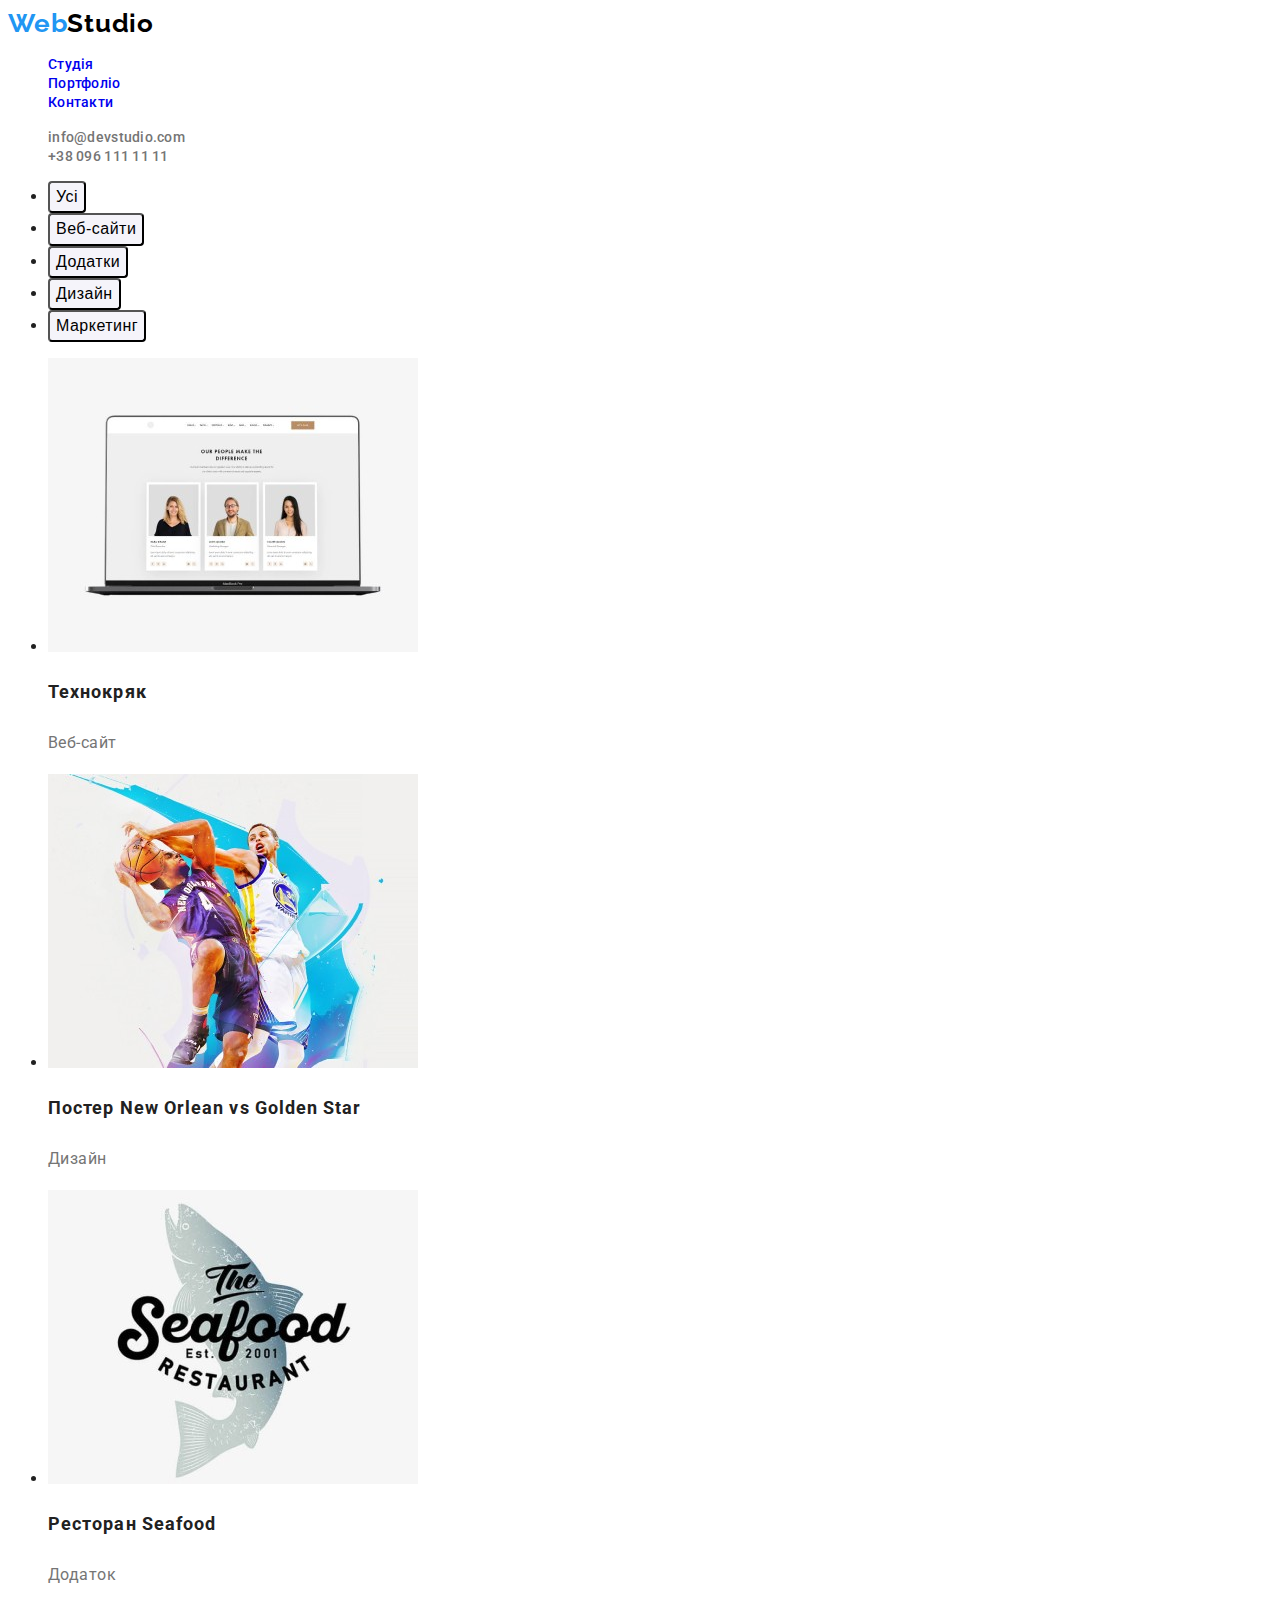
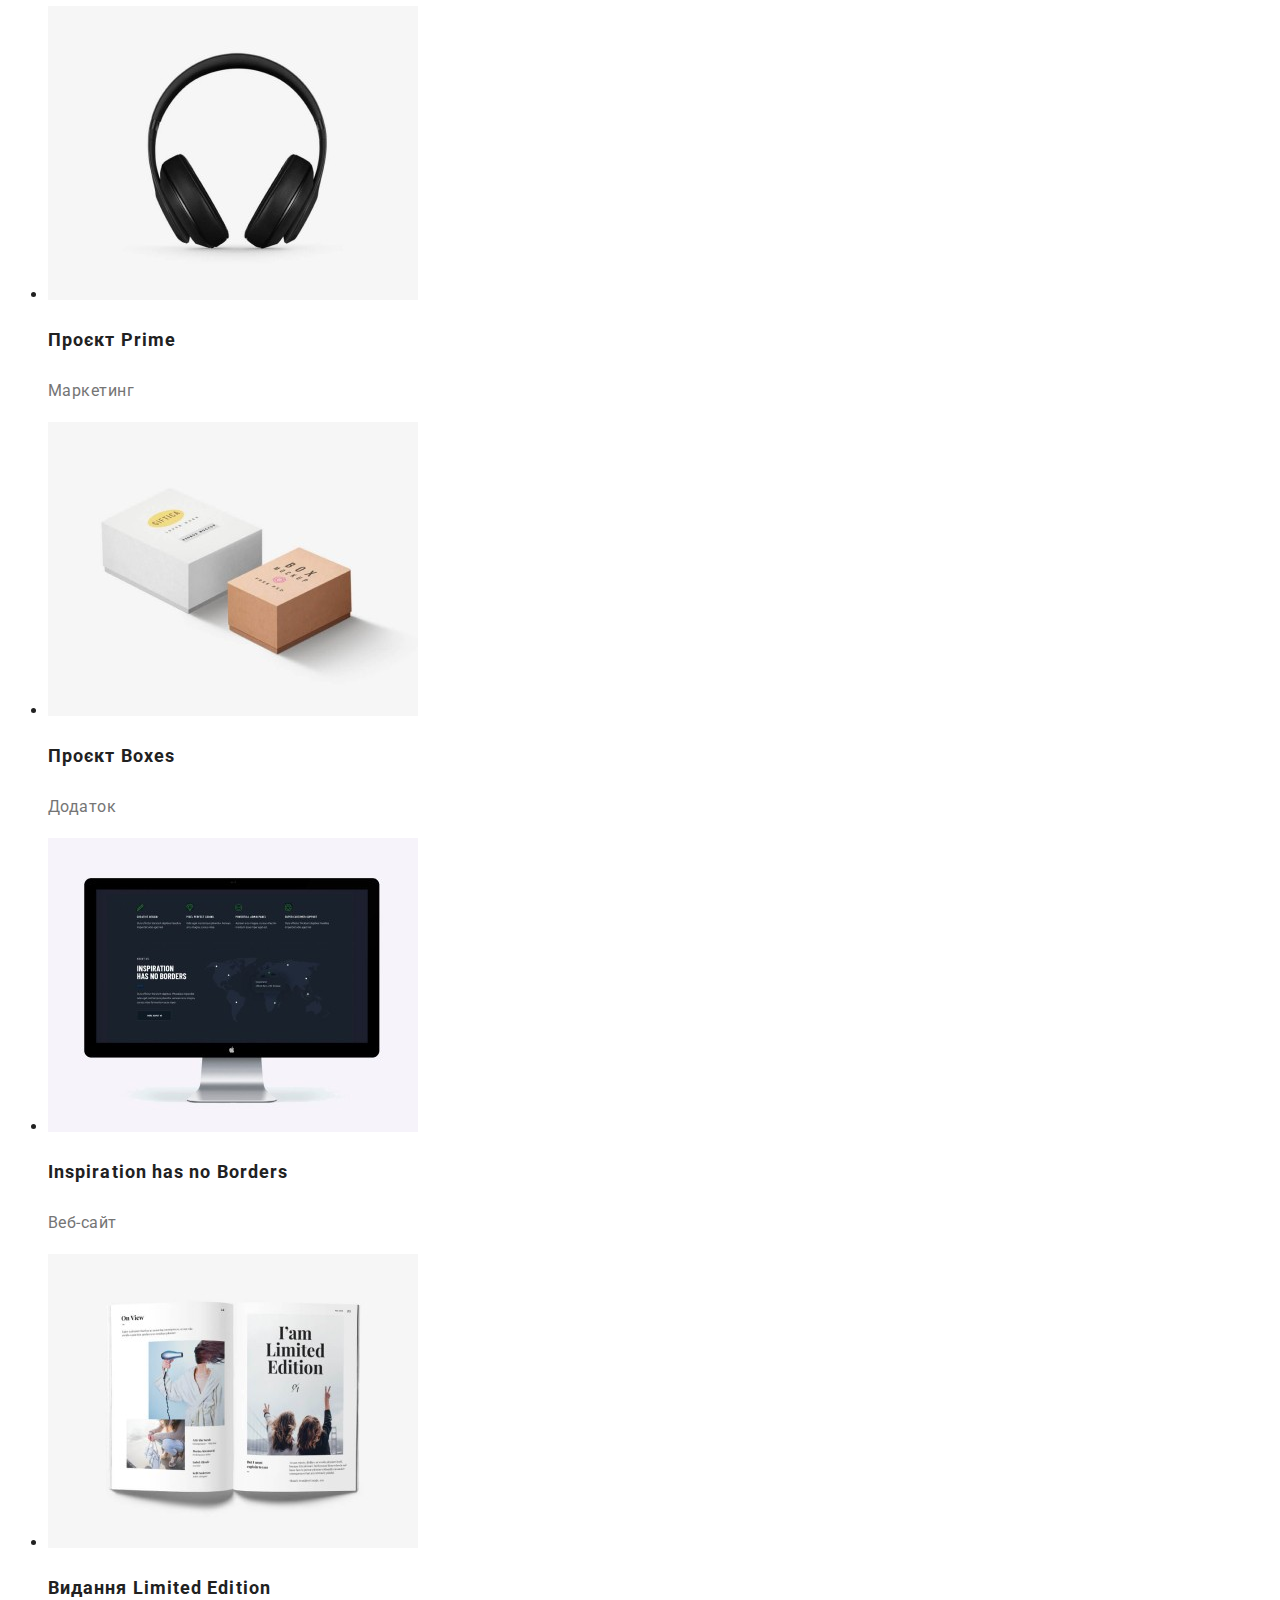
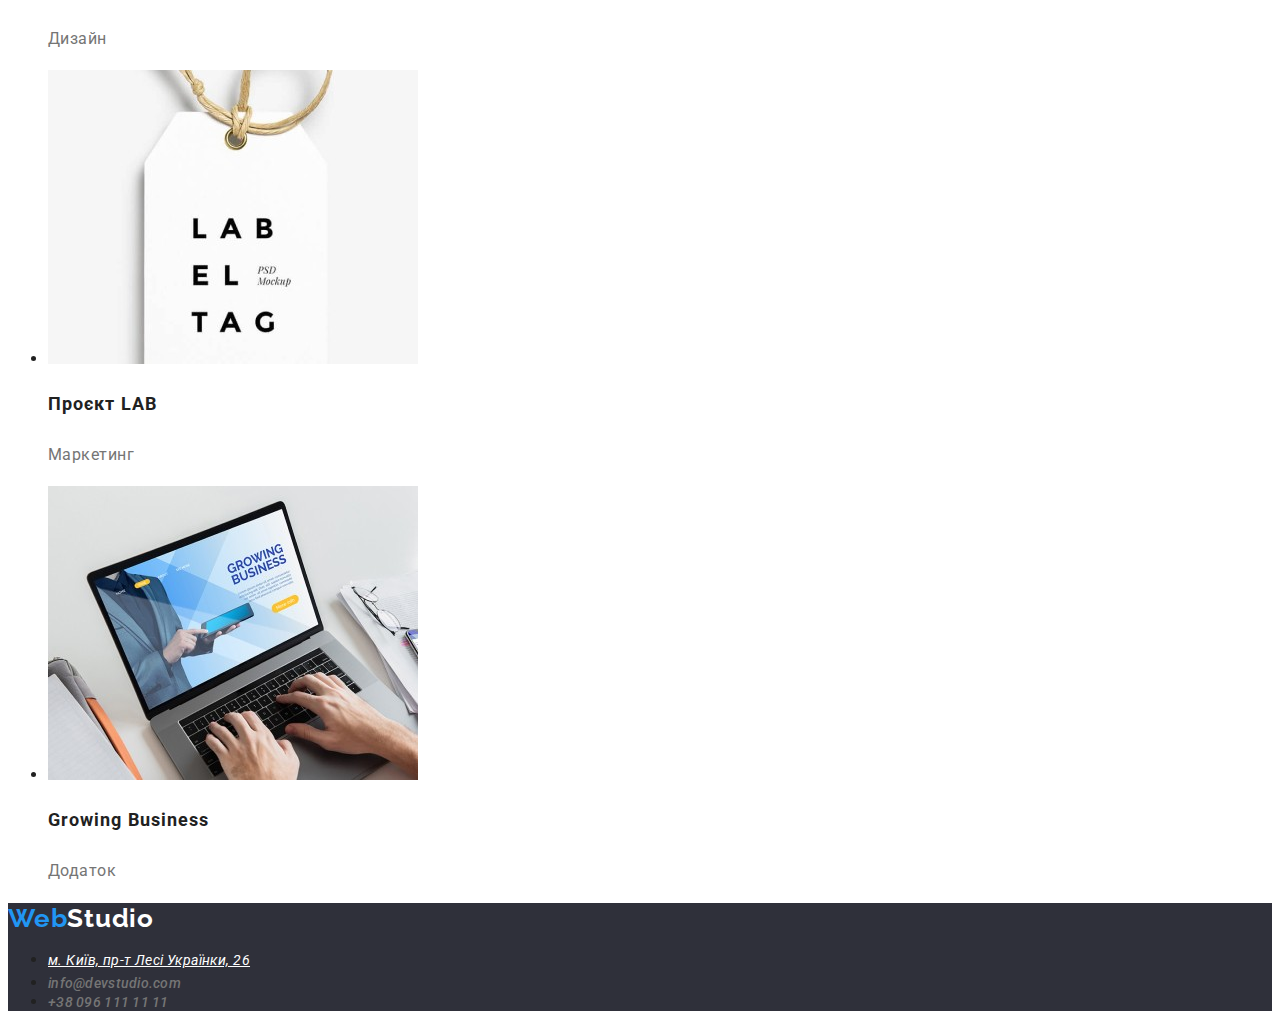
==== portfolio.html @ eefb332a "final" ====
<!DOCTYPE html>
<html lang="uk">

<head>
    <meta charset='utf-8'>
    <meta http-equiv='X-UA-Compatible' content='IE=edge'>
    <title>WebStudio</title>
    <meta name='viewport' content='width=device-width, initial-scale=1'>
    <link rel="stylesheet" href="./css/style.css">
    <link rel="preconnect" href="https://fonts.googleapis.com">
    <link rel="preconnect" href="https://fonts.gstatic.com" crossorigin>
    <link
        href="https://fonts.googleapis.com/css2?family=Raleway:wght@700&family=Roboto:wght@400;500;700;900&display=swap"
        rel="stylesheet">
</head>

<body>
    <header>
        <nav>
            <a href="./index.html" class="logo-black"><span class="logo-accent">Web</span>Studio</a>
            <ul class="navbar">
                <li>
                    <a href="./index.html" class="navbar-element">Студія</a>
                </li>
                <li>
                    <a href="./portfolio.html" class="navbar-element">Портфоліо</a>
                </li>
                <li>
                    <a href="#" class="navbar-element">Контакти</a>
                </li>
            </ul>
        </nav>
        <ul class="header-contact">
            <li>
                <a href="mailto:info@devstudio.com" class="email">info@devstudio.com</a>
            </li>
            <li>
                <a href="tel:+380961111111" class="tel">+38 096 111 11 11</a>
            </li>
        </ul>
    </header>
    <main>
        <section class="portfolio">
            <ul class="portfolio-filter">
                <li><button type="button" class="filter-btn">Усі</button></li>
                <li><button type="button" class="filter-btn">Веб-сайти</button></li>
                <li><button type="button" class="filter-btn">Додатки</button></li>
                <li><button type="button" class="filter-btn">Дизайн</button></li>
                <li><button type="button" class="filter-btn">Маркетинг</button></li>
            </ul>
            <ul class="portfolio-container">
                <li>
                    <a href="#" class="portfolio-item">
                        <img src="./images/white-website-preview.jpg" alt="Приклад веб-сайту" width="370">
                        <h3>Технокряк</h3>
                        <p>Веб-сайт</p>
                    </a>
                </li>
                <li>
                    <a href="#" class="portfolio-item">
                        <img src="./images/basketball-design.jpg" alt="Дизайн баскетбол" width="370">
                        <h3>Постер New Orlean vs Golden Star</h3>
                        <p>Дизайн</p>
                    </a>
                </li>
                <li>
                    <a href="#" class="portfolio-item">
                        <img src="./images/seafood-logo.jpg" alt="Логотип Seafood" width="370">
                        <h3>Ресторан Seafood</h3>
                        <p>Додаток</p>
                    </a>
                </li>
                <li>
                    <a href="#" class="portfolio-item">
                        <img src="./images/headphones.jpg" alt="Логотип Seafood" width="370">
                        <h3>Проєкт Prime</h3>
                        <p>Маркетинг</p>
                    </a>
                </li>
                <li>
                    <a href="#" class="portfolio-item">
                        <img src="./images/boxes.jpg" alt="Продукт Boxes" width="370">
                        <h3>Проєкт Boxes</h3>
                        <p>Додаток</p>
                    </a>
                </li>
                <li>
                    <a href="#" class="portfolio-item">
                        <img src="./images/dark-website-preview.jpg" alt="Приклад веб-сайту" width="370">
                        <h3>Inspiration has no Borders</h3>
                        <p>Веб-сайт</p>
                    </a>
                </li>
                <li>
                    <a href="#" class="portfolio-item">
                        <img src="./images/opened-book.jpg" alt="Розгорнута книга" width="370">
                        <h3>Видання Limited Edition</h3>
                        <p>Дизайн</p>
                    </a>
                </li>
                <li>
                    <a href="#" class="portfolio-item">
                        <img src="./images/lab-logo.jpg" alt="Логотип LAB" width="370">
                        <h3>Проєкт LAB</h3>
                        <p>Маркетинг</p>
                    </a>
                </li>
                <li>
                    <a href="#" class="portfolio-item">
                        <img src="./images/laptop-app.jpg" alt="Додаток на ноутбуці" width="370">
                        <h3>Growing Business</h3>
                        <p>Додаток</p>
                    </a>
                </li>
            </ul>
        </section>
    </main>
    <footer>
        <a href="./index.html" class="logo-white"><span class="logo-accent">Web</span>Studio</a>
        <address>
            <ul>
                <li>
                    <a href="https://goo.gl/maps/SzVKwYat1B8DqFJP9" class="address" target="_blank"
                        rel="noopener noreferrer nofollow">м. Київ, пр-т Лесі Українки, 26</a>
                </li>
                <li>
                    <a href="mailto:info@devstudio.com" class="email">info@devstudio.com</a>
                </li>
                <li>
                    <a href="tel:+380961111111" class="tel">+38 096 111 11 11</a>
                </li>
            </ul>
        </address>
    </footer>
</body>

</html>
---- css/style.css ----
:root {
    --accent-color: #2196f3;
    --active-color: #188CE8;
    --primary-color: #212121;
    --secondary-color: #757575;
    --secondary-background: #F5F4FA;
}

body {
    background-color: white;
    font-family: 'Roboto', sans-serif;
    color: var(--primary-color);
}

.navbar {
    list-style: none;
}

.logo-black {
    font-family: 'Raleway', sans-serif;
    font-size: 26px;
    font-weight: 700;
    line-height: 1.17;
    letter-spacing: 0.03em;
    color: black;
    text-decoration: none;
}

.logo-white {
    font-family: 'Raleway', sans-serif;
    font-size: 26px;
    font-weight: 700;
    line-height: 1.17;
    letter-spacing: 0.03em;
    color: white;
    text-decoration: none;
}

.logo-accent {
    color: var(--accent-color);
}

.navbar-element {
    font-size: 14px;
    font-weight: 500;
    line-height: 1.17;
    letter-spacing: 0.02em;
    text-decoration: none;
}

.navbar-element:hover,
.navbar-element:active {
    color: var(--accent-color);
}

.header-contact {
    list-style: none;
}

.email {
    font-size: 14px;
    font-weight: 500;
    letter-spacing: 0.02em;
    color: var(--secondary-color);
    text-decoration: none;
}

.email:hover,
.email:active {
    color: var(--accent-color);
}

.tel {
    font-size: 14px;
    font-weight: 500;
    letter-spacing: 0.02em;
    color: var(--secondary-color);
    text-decoration: none;
}

.tel:hover,
.tel:active {
    color: var(--accent-color);
}

.hero-screen {
    width: 100%;
    height: auto;
    background-color: #2F303A;
}

.hero-tagline {
    font-size: 44px;
    font-weight: 900;
    line-height: 1.36;
    text-align: center;
    letter-spacing: 0.06em;
    text-transform: uppercase;
    color: white;
}

.hero-btn {
    background-color: var(--accent-color);
    border-radius: 4px;
    cursor: pointer;

    font-weight: 700;
    font-size: 16px;
    line-height: 1.88;
    display: flex;
    align-items: center;
    text-align: center;
    letter-spacing: 0.06em;
    color: white;
}

.hero-btn:hover,
.hero-btn:active {
    background-color: var(--active-color);
}

.benefits-container {
    list-style: none;
}

.benefit h3 {
    font-weight: 700;
    font-size: 14px;
    line-height: 1.14;
    letter-spacing: 0.03em;
    text-transform: uppercase;
}

.benefit p {
    font-size: 14px;
    line-height: 1.71;
    letter-spacing: 0.03em;
    color: var(--secondary-color);
}

.section-title {
    font-weight: 700;
    font-size: 36px;
    line-height: 1.67;
    text-align: center;
    letter-spacing: 0.03em;
}

.hidden-title {
    display: none;
}

.work-examples-container {
    list-style: none;
}

.team-container {
    list-style: none;
}

.team-member h3 {
    font-weight: 500;
    font-size: 16px;
    line-height: 1.19;
    letter-spacing: 0.03em;
}

.team-member p {
    font-size: 16px;
    line-height: 1.19;
    letter-spacing: 0.03em;
    color: var(--secondary-color);
}

footer {
    background-color: #2F303A;
}

.address {
    font-size: 14px;
    line-height: 1.71;
    letter-spacing: 0.03em;
    color: white;
}

.filter-btn {
    background-color: var(--secondary-background);
    border-radius: 4px;
    cursor: pointer;

    font-weight: 500;
    font-size: 16px;
    line-height: 1.63;
    text-align: center;
    letter-spacing: 0.03em;
}

.filter-btn:hover,
.filter-btn:active {
    background-color: var(--accent-color);
    color: white;
}

.portfolio-item {
    color: var(--primary-color);
    text-decoration: none;
}

.portfolio-item h3 {
    font-weight: 700;
    font-size: 18px;
    line-height: 2;
    letter-spacing: 0.06em;
}

.portfolio-item p {
    font-size: 16px;
    line-height: 1.88;
    letter-spacing: 0.03em;
    color: var(--secondary-color);
}
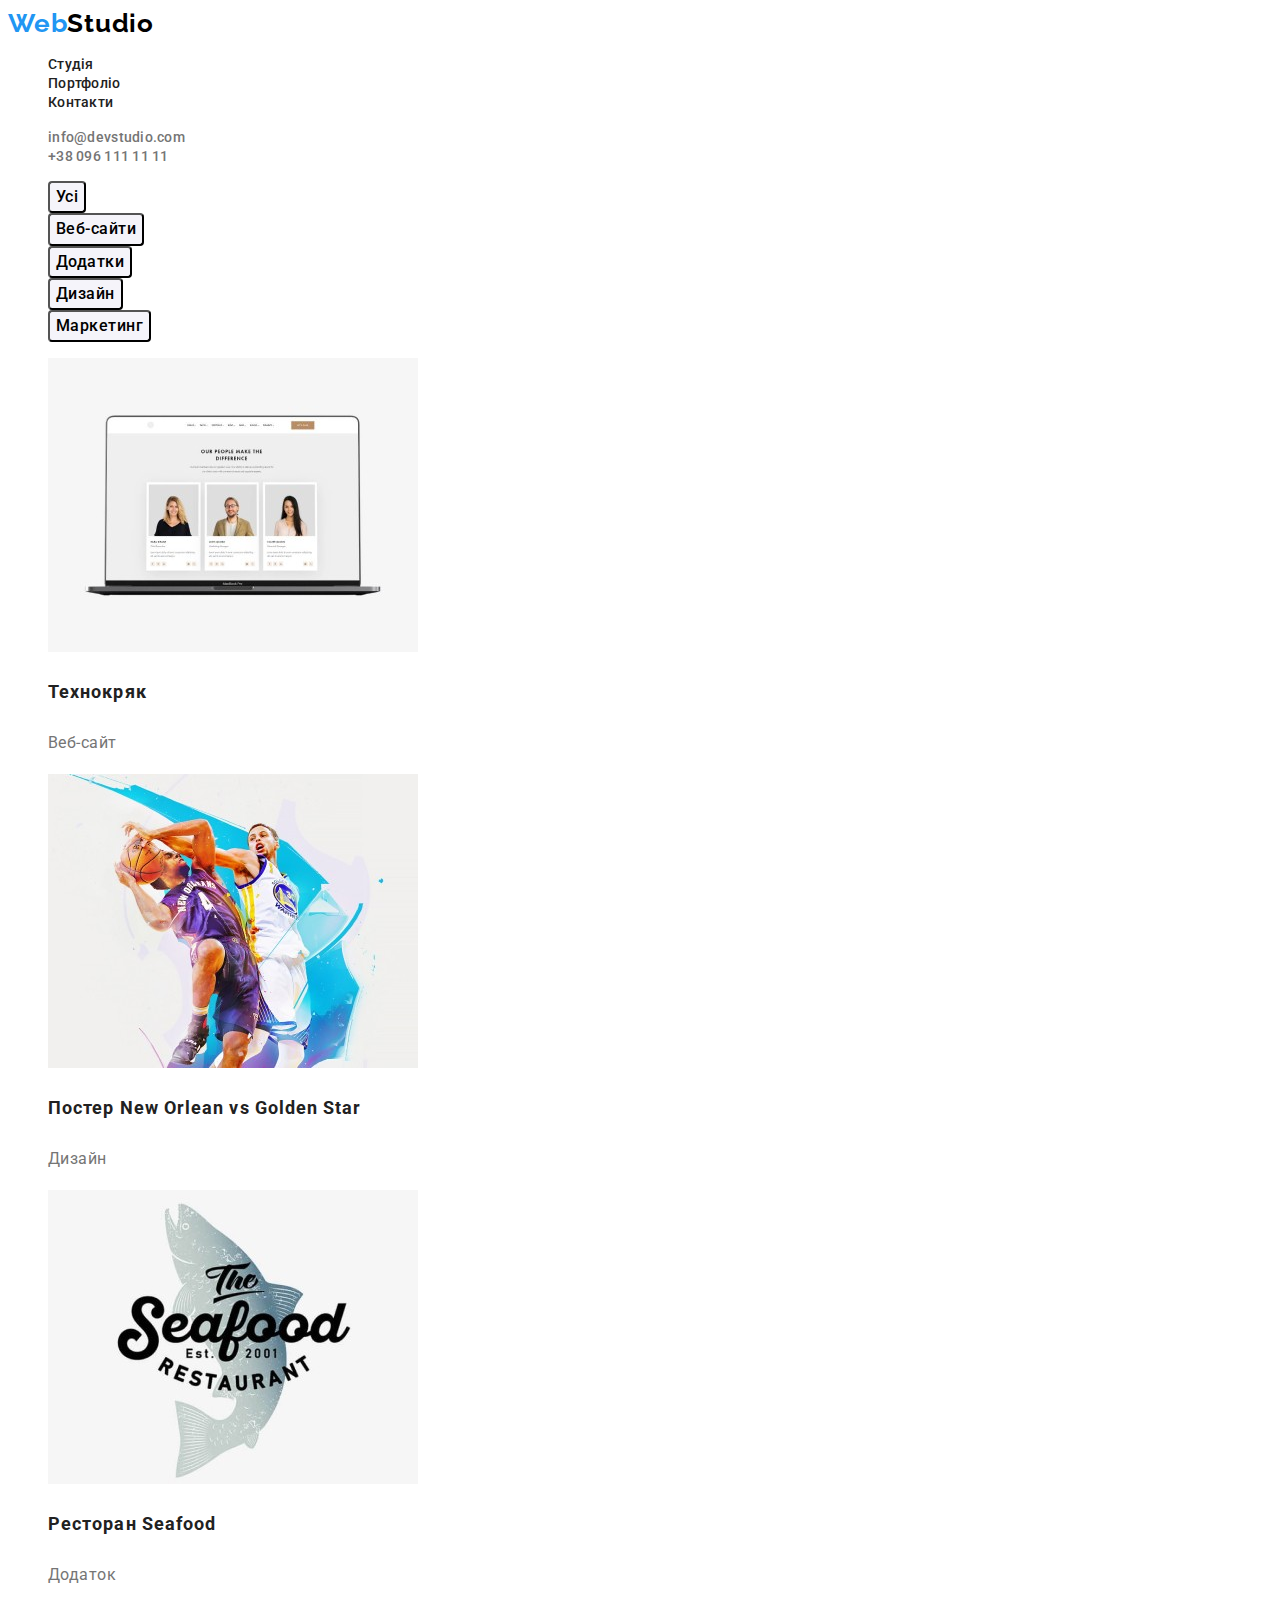
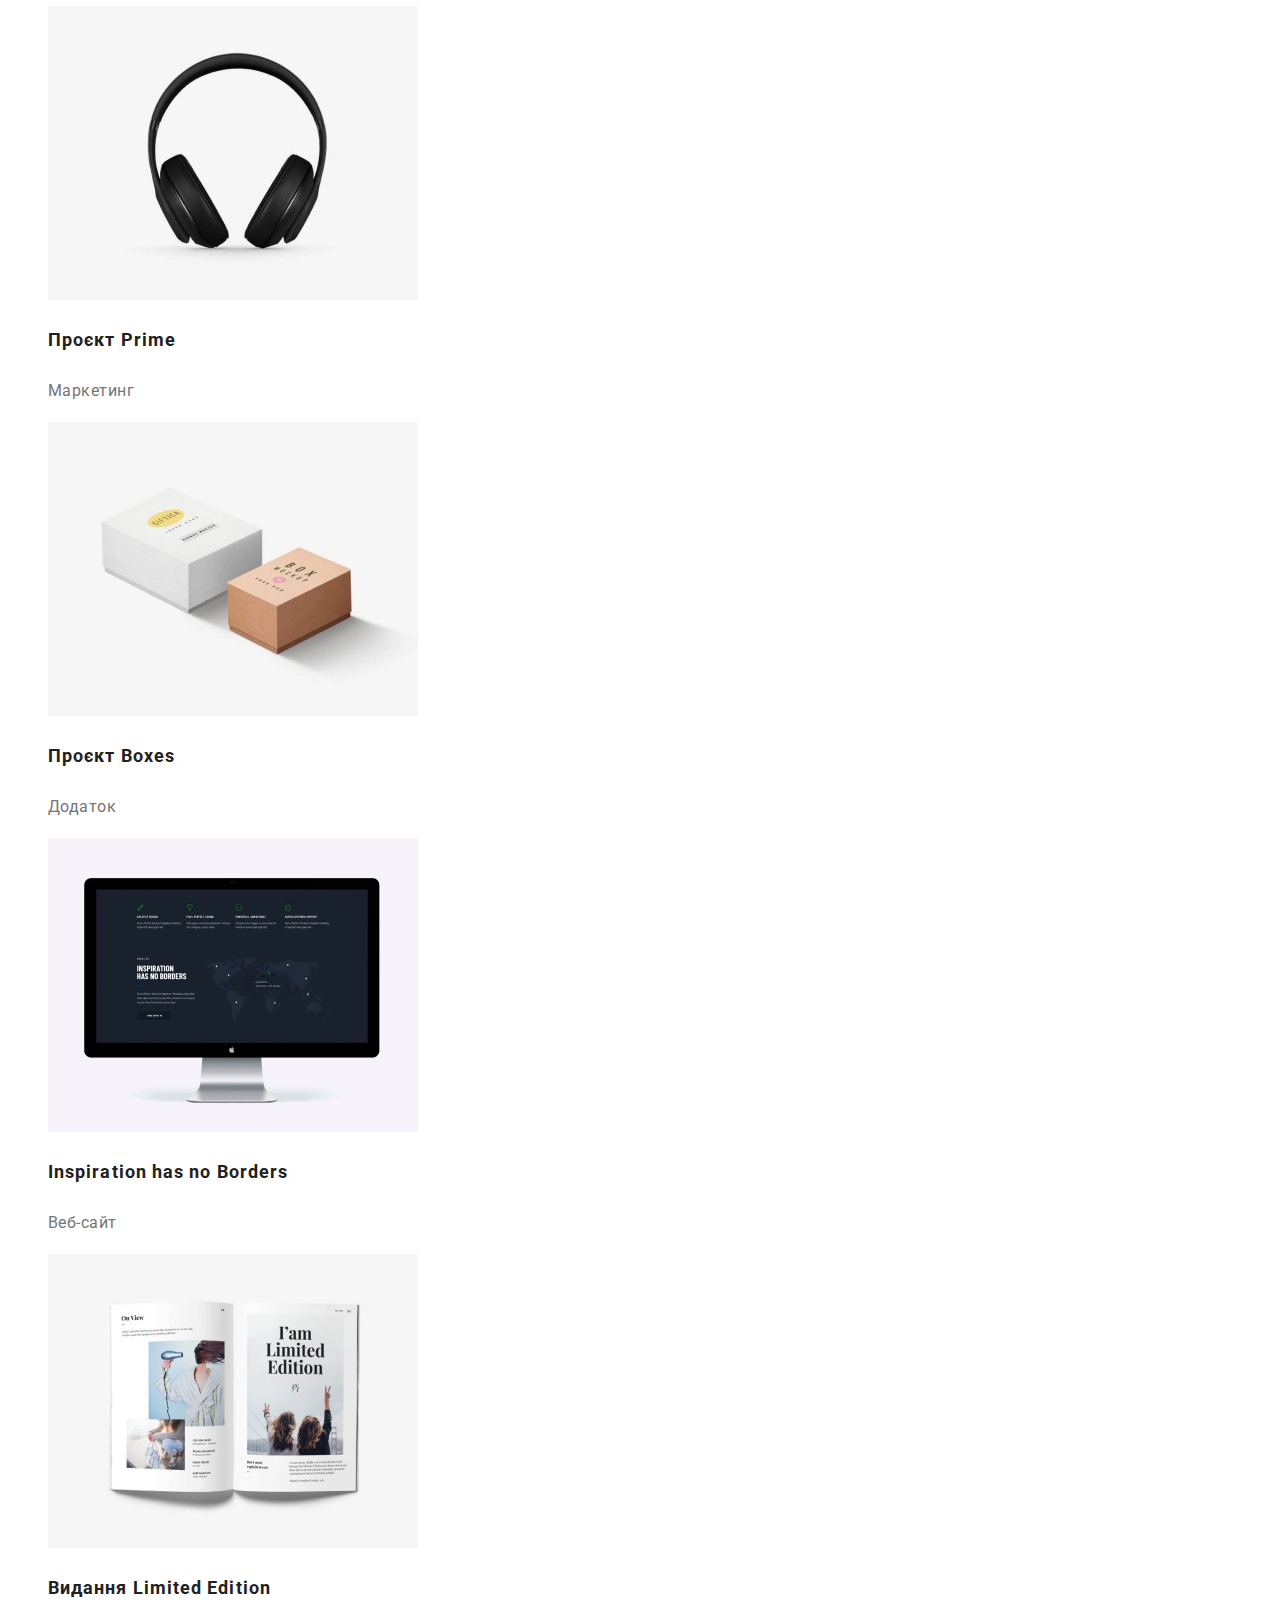
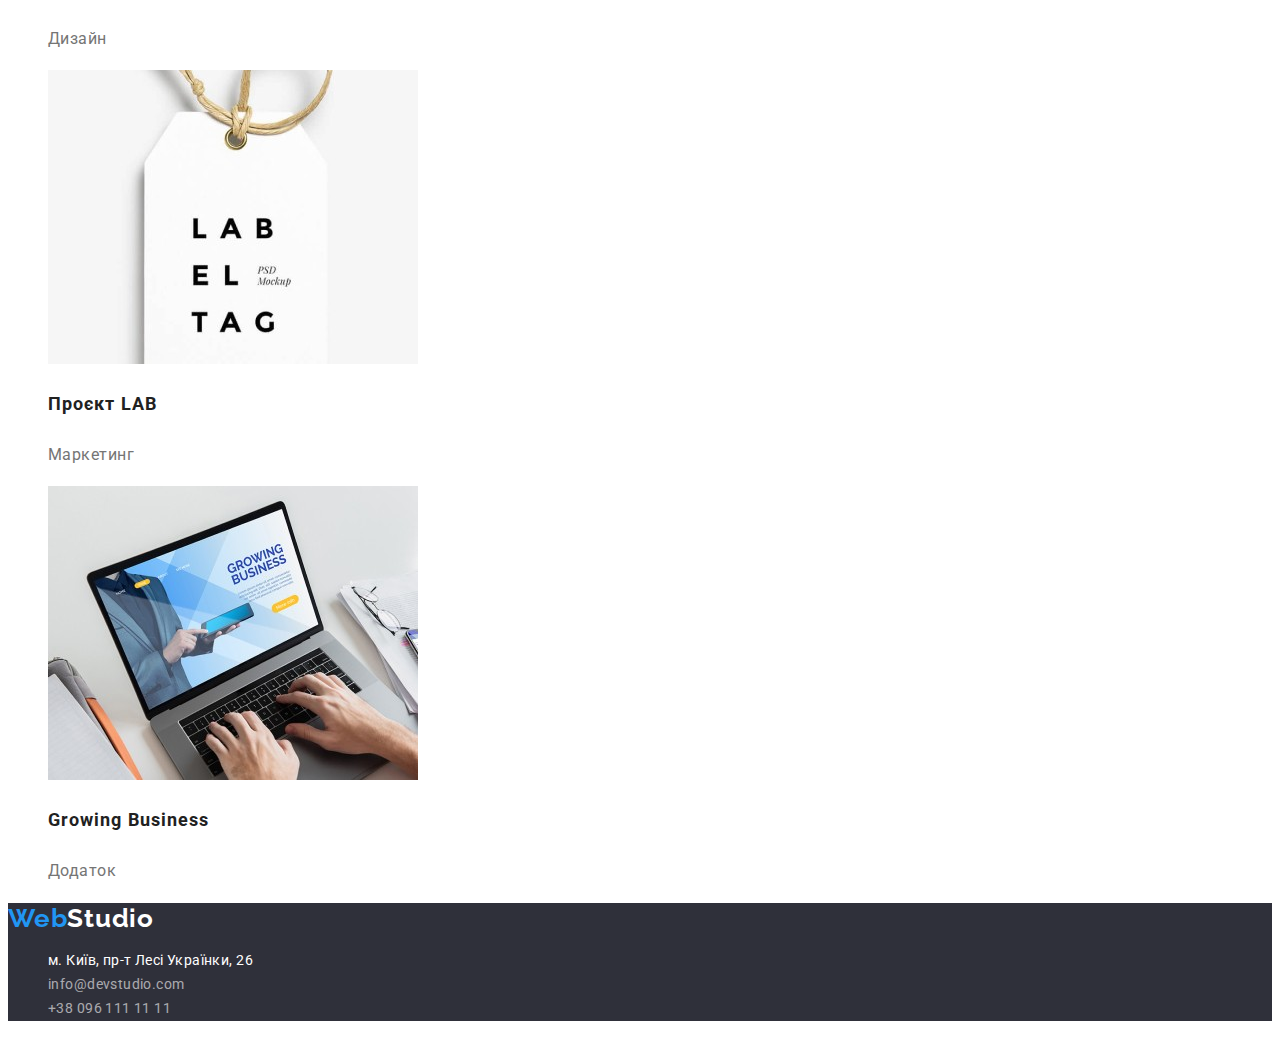
==== commit c5137e79: "final 2" ====
--- a/portfolio.html
+++ b/portfolio.html
@@ -17,117 +17,117 @@
 <body>
     <header>
         <nav>
-            <a href="./index.html" class="logo-black"><span class="logo-accent">Web</span>Studio</a>
-            <ul class="navbar">
+            <a href="./index.html" class="logo-black no-text-decoration"><span class="logo-accent">Web</span>Studio</a>
+            <ul class="navbar no-list-style">
                 <li>
-                    <a href="./index.html" class="navbar-element">Студія</a>
+                    <a href="./index.html" class="navbar-element no-text-decoration">Студія</a>
                 </li>
                 <li>
-                    <a href="./portfolio.html" class="navbar-element">Портфоліо</a>
+                    <a href="./portfolio.html" class="navbar-element no-text-decoration">Портфоліо</a>
                 </li>
                 <li>
-                    <a href="#" class="navbar-element">Контакти</a>
+                    <a href="#" class="navbar-element no-text-decoration">Контакти</a>
                 </li>
             </ul>
         </nav>
         <ul class="header-contact">
             <li>
-                <a href="mailto:info@devstudio.com" class="email">info@devstudio.com</a>
+                <a href="mailto:info@devstudio.com" class="email no-text-decoration">info@devstudio.com</a>
             </li>
             <li>
-                <a href="tel:+380961111111" class="tel">+38 096 111 11 11</a>
+                <a href="tel:+380961111111" class="tel no-text-decoration">+38 096 111 11 11</a>
             </li>
         </ul>
     </header>
     <main>
         <section class="portfolio">
-            <ul class="portfolio-filter">
+            <ul class="portfolio-filter no-list-style">
                 <li><button type="button" class="filter-btn">Усі</button></li>
                 <li><button type="button" class="filter-btn">Веб-сайти</button></li>
                 <li><button type="button" class="filter-btn">Додатки</button></li>
                 <li><button type="button" class="filter-btn">Дизайн</button></li>
                 <li><button type="button" class="filter-btn">Маркетинг</button></li>
             </ul>
-            <ul class="portfolio-container">
+            <ul class="portfolio-container no-list-style">
                 <li>
-                    <a href="#" class="portfolio-item">
+                    <a href="#" class="portfolio-item no-text-decoration">
                         <img src="./images/white-website-preview.jpg" alt="Приклад веб-сайту" width="370">
-                        <h3>Технокряк</h3>
-                        <p>Веб-сайт</p>
+                        <h3 class="portfolio-item-name">Технокряк</h3>
+                        <p class="portfolio-item-type">Веб-сайт</p>
                     </a>
                 </li>
                 <li>
-                    <a href="#" class="portfolio-item">
+                    <a href="#" class="portfolio-item no-text-decoration">
                         <img src="./images/basketball-design.jpg" alt="Дизайн баскетбол" width="370">
-                        <h3>Постер New Orlean vs Golden Star</h3>
-                        <p>Дизайн</p>
+                        <h3 class="portfolio-item-name">Постер New Orlean vs Golden Star</h3>
+                        <p class="portfolio-item-type">Дизайн</p>
                     </a>
                 </li>
                 <li>
-                    <a href="#" class="portfolio-item">
+                    <a href="#" class="portfolio-item no-text-decoration">
                         <img src="./images/seafood-logo.jpg" alt="Логотип Seafood" width="370">
-                        <h3>Ресторан Seafood</h3>
-                        <p>Додаток</p>
+                        <h3 class="portfolio-item-name">Ресторан Seafood</h3>
+                        <p class="portfolio-item-type">Додаток</p>
                     </a>
                 </li>
                 <li>
-                    <a href="#" class="portfolio-item">
+                    <a href="#" class="portfolio-item no-text-decoration">
                         <img src="./images/headphones.jpg" alt="Логотип Seafood" width="370">
-                        <h3>Проєкт Prime</h3>
-                        <p>Маркетинг</p>
+                        <h3 class="portfolio-item-name">Проєкт Prime</h3>
+                        <p class="portfolio-item-type">Маркетинг</p>
                     </a>
                 </li>
                 <li>
-                    <a href="#" class="portfolio-item">
+                    <a href="#" class="portfolio-item no-text-decoration">
                         <img src="./images/boxes.jpg" alt="Продукт Boxes" width="370">
-                        <h3>Проєкт Boxes</h3>
-                        <p>Додаток</p>
+                        <h3 class="portfolio-item-name">Проєкт Boxes</h3>
+                        <p class="portfolio-item-type">Додаток</p>
                     </a>
                 </li>
                 <li>
-                    <a href="#" class="portfolio-item">
+                    <a href="#" class="portfolio-item no-text-decoration">
                         <img src="./images/dark-website-preview.jpg" alt="Приклад веб-сайту" width="370">
-                        <h3>Inspiration has no Borders</h3>
-                        <p>Веб-сайт</p>
+                        <h3 class="portfolio-item-name">Inspiration has no Borders</h3>
+                        <p class="portfolio-item-type">Веб-сайт</p>
                     </a>
                 </li>
                 <li>
-                    <a href="#" class="portfolio-item">
+                    <a href="#" class="portfolio-item no-text-decoration">
                         <img src="./images/opened-book.jpg" alt="Розгорнута книга" width="370">
-                        <h3>Видання Limited Edition</h3>
-                        <p>Дизайн</p>
+                        <h3 class="portfolio-item-name">Видання Limited Edition</h3>
+                        <p class="portfolio-item-type">Дизайн</p>
                     </a>
                 </li>
                 <li>
-                    <a href="#" class="portfolio-item">
+                    <a href="#" class="portfolio-item no-text-decoration">
                         <img src="./images/lab-logo.jpg" alt="Логотип LAB" width="370">
-                        <h3>Проєкт LAB</h3>
-                        <p>Маркетинг</p>
+                        <h3 class="portfolio-item-name">Проєкт LAB</h3>
+                        <p class="portfolio-item-type">Маркетинг</p>
                     </a>
                 </li>
                 <li>
-                    <a href="#" class="portfolio-item">
+                    <a href="#" class="portfolio-item no-text-decoration">
                         <img src="./images/laptop-app.jpg" alt="Додаток на ноутбуці" width="370">
-                        <h3>Growing Business</h3>
-                        <p>Додаток</p>
+                        <h3 class="portfolio-item-name">Growing Business</h3>
+                        <p class="portfolio-item-type">Додаток</p>
                     </a>
                 </li>
             </ul>
         </section>
     </main>
     <footer>
-        <a href="./index.html" class="logo-white"><span class="logo-accent">Web</span>Studio</a>
+        <a href="./index.html" class="logo-white no-text-decoration"><span class="logo-accent">Web</span>Studio</a>
         <address>
-            <ul>
+            <ul class="no-list-style">
                 <li>
-                    <a href="https://goo.gl/maps/SzVKwYat1B8DqFJP9" class="address" target="_blank"
+                    <a href="https://goo.gl/maps/SzVKwYat1B8DqFJP9" class="address no-text-decoration" target="_blank"
                         rel="noopener noreferrer nofollow">м. Київ, пр-т Лесі Українки, 26</a>
                 </li>
                 <li>
-                    <a href="mailto:info@devstudio.com" class="email">info@devstudio.com</a>
+                    <a href="mailto:info@devstudio.com" class="footer-email no-text-decoration">info@devstudio.com</a>
                 </li>
                 <li>
-                    <a href="tel:+380961111111" class="tel">+38 096 111 11 11</a>
+                    <a href="tel:+380961111111" class="footer-tel no-text-decoration">+38 096 111 11 11</a>
                 </li>
             </ul>
         </address>
--- a/css/style.css
+++ b/css/style.css
@@ -12,7 +12,11 @@
     color: var(--primary-color);
 }
 
-.navbar {
+.no-text-decoration {
+    text-decoration: none;
+}
+
+.no-list-style {
     list-style: none;
 }
 
@@ -23,7 +27,6 @@
     line-height: 1.17;
     letter-spacing: 0.03em;
     color: black;
-    text-decoration: none;
 }
 
 .logo-white {
@@ -33,7 +36,6 @@
     line-height: 1.17;
     letter-spacing: 0.03em;
     color: white;
-    text-decoration: none;
 }
 
 .logo-accent {
@@ -41,11 +43,11 @@
 }
 
 .navbar-element {
-    font-size: 14px;
-    font-weight: 500;
-    line-height: 1.17;
+    font-weight: 500;
+    font-size: 14px;
+    line-height: 1.14;
     letter-spacing: 0.02em;
-    text-decoration: none;
+    color: var(--primary-color);
 }
 
 .navbar-element:hover,
@@ -62,7 +64,6 @@
     font-weight: 500;
     letter-spacing: 0.02em;
     color: var(--secondary-color);
-    text-decoration: none;
 }
 
 .email:hover,
@@ -75,7 +76,6 @@
     font-weight: 500;
     letter-spacing: 0.02em;
     color: var(--secondary-color);
-    text-decoration: none;
 }
 
 .tel:hover,
@@ -104,6 +104,7 @@
     border-radius: 4px;
     cursor: pointer;
 
+    font-family: 'Roboto', sans-serif;
     font-weight: 700;
     font-size: 16px;
     line-height: 1.88;
@@ -123,7 +124,7 @@
     list-style: none;
 }
 
-.benefit h3 {
+.benefit-name {
     font-weight: 700;
     font-size: 14px;
     line-height: 1.14;
@@ -131,7 +132,7 @@
     text-transform: uppercase;
 }
 
-.benefit p {
+.benefit-description {
     font-size: 14px;
     line-height: 1.71;
     letter-spacing: 0.03em;
@@ -158,14 +159,14 @@
     list-style: none;
 }
 
-.team-member h3 {
+.member-name {
     font-weight: 500;
     font-size: 16px;
     line-height: 1.19;
     letter-spacing: 0.03em;
 }
 
-.team-member p {
+.member-job {
     font-size: 16px;
     line-height: 1.19;
     letter-spacing: 0.03em;
@@ -177,10 +178,27 @@
 }
 
 .address {
-    font-size: 14px;
-    line-height: 1.71;
-    letter-spacing: 0.03em;
-    color: white;
+    font-style: normal;
+    font-size: 14px;
+    line-height: 1.71;
+    letter-spacing: 0.03em;
+    color: white;
+}
+
+.footer-email {
+    font-style: normal;
+    font-size: 14px;
+    line-height: 1.71;
+    letter-spacing: 0.03em;
+    color: rgba(255, 255, 255, 0.6);
+}
+
+.footer-tel {
+    font-style: normal;
+    font-size: 14px;
+    line-height: 1.71;
+    letter-spacing: 0.03em;
+    color: rgba(255, 255, 255, 0.6);
 }
 
 .filter-btn {
@@ -188,6 +206,7 @@
     border-radius: 4px;
     cursor: pointer;
 
+    font-family: 'Roboto', sans-serif;
     font-weight: 500;
     font-size: 16px;
     line-height: 1.63;
@@ -203,17 +222,16 @@
 
 .portfolio-item {
     color: var(--primary-color);
-    text-decoration: none;
-}
-
-.portfolio-item h3 {
+}
+
+.portfolio-item-name {
     font-weight: 700;
     font-size: 18px;
     line-height: 2;
     letter-spacing: 0.06em;
 }
 
-.portfolio-item p {
+.portfolio-item-type {
     font-size: 16px;
     line-height: 1.88;
     letter-spacing: 0.03em;
